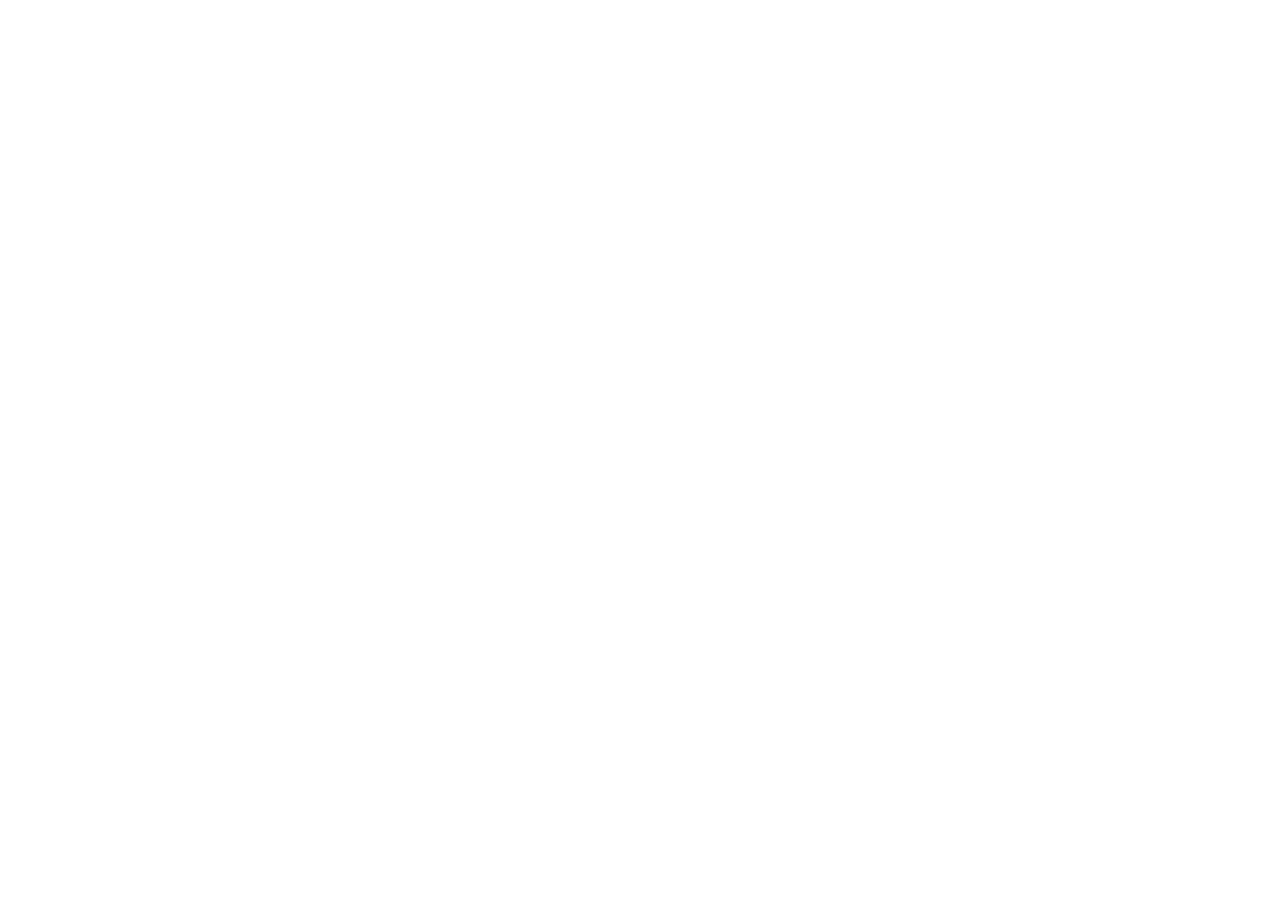
==== especialidades.html @ bc52bafe "fist commit" ====
<!DOCTYPE html>
<html lang="en">
<head>
    <meta charset="UTF-8">
    <meta name="viewport" content="width=device-width, initial-scale=1.0">
    <link rel="stylesheet" href="css/style.css">
    <link rel="stylesheet" href="css/especialidades.css">
    <title>Especialidades</title>
</head>
<body>
    
</body>
</html>
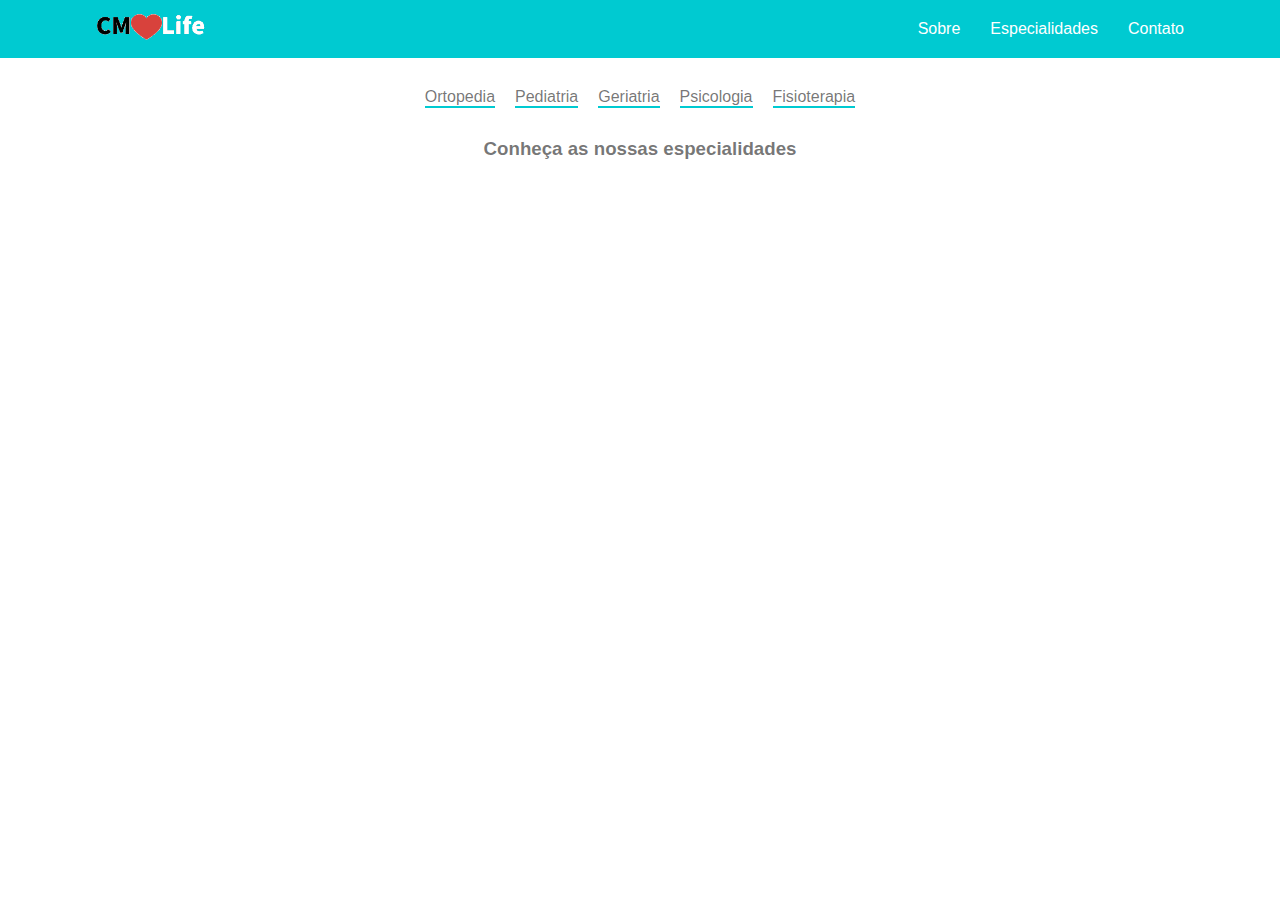
==== commit 8316046f: "feat:criação da pagina de especialização com o topo e o primeiro componente da pagina já estilizado" ====
--- a/especialidades.html
+++ b/especialidades.html
@@ -3,11 +3,53 @@
 <head>
     <meta charset="UTF-8">
     <meta name="viewport" content="width=device-width, initial-scale=1.0">
-    <link rel="stylesheet" href="css/style.css">
-    <link rel="stylesheet" href="css/especialidades.css">
-    <title>Especialidades</title>
+    <link rel="stylesheet" href="/css/style.css">
+    <link rel="stylesheet" href="/css/especialidades.css">
+    <title>CMLife - Especialidades</title>
 </head>
 <body>
     
+    <header>
+        <div class="topo">
+            <div class="conteudo-topo">
+                <div class="logo">
+                    <a href="index.html">
+                        <img src="assets/logo.png" alt="logo" title="logo">
+                    </a>
+                </div>
+                <nav class="links-topo">
+                    <a href="#sobre">Sobre</a>
+                    <a href="especialidades.html">Especialidades</a>
+                    <a href="#contatos">Contato</a>
+                </nav>
+            </div>
+        </div>
+    </header>
+
+    <main>
+        <div class="container intro-especialidades">
+            <nav>
+                <a href="#ortopedia">Ortopedia</a>
+                <a href="#pediatria">Pediatria</a>
+                <a href="#geriatria">Geriatria</a>
+                <a href="#psicologia">Psicologia</a>
+                <a href="#fisioterapia">Fisioterapia</a>
+            </nav>
+            <h3>Conheça as nossas especialidades</h3>
+        </div>
+    
+    </main>
+    
+
+    <!-- <footer>
+        <div class="container rodape">
+            <img src="assets/logo.png" alt="">
+            <p>Telefone e WhatsApp: (21) 99966-5555
+            </p>
+            <p>Endereço: Av. Ayrton Senna, 3000 - Barra da Tijuca, Rio de Janeiro
+            </p>
+            <p>©2020 Clínica Médica Life - Todos os direitos reservados</p>
+        </div>
+    </footer> -->
 </body>
 </html>--- a/css/style.css
+++ b/css/style.css
@@ -0,0 +1,287 @@
+/* GERAL */
+* {
+    box-sizing: border-box;
+}
+
+body {
+    margin: 0;
+    padding: 0;
+    background-color: #fff;
+    font-family: 'Source Sans Pro', sans-serif;
+}
+
+main{
+    color: #0000008c;
+    margin-bottom: 60px;
+}
+
+.texto-maiusculo {
+    text-transform: uppercase;
+}
+
+.container {
+    max-width: 1024px;
+    margin: 0 auto;
+    padding: 5px 15px;
+}
+
+.container-titulo {
+    max-width: 600px;
+    text-align: center; 
+    margin: 80px auto 0 auto;
+}
+
+h1, h2, h3{
+    padding: 0;
+    margin: 0;
+}
+
+/* TOPO */
+
+
+.topo {
+    background-color: #00cad1;
+    display: flex;
+    justify-content: center;
+    width: 100%;
+}
+
+.conteudo-topo {
+    display: flex;
+    justify-content: space-between;
+    width: 85%;
+}
+
+.logo {
+    width: 10%;
+    display: flex;
+    justify-content: center;
+    align-items: center;
+}
+
+.logo img {
+    width: 100%;
+    min-width: 100px
+}
+
+.links-topo {
+    display: flex;
+    align-items: center;
+    justify-content: space-evenly;
+    gap: 30px;
+}
+
+.links-topo a {
+    color: #fff;
+    text-decoration: none;
+}
+
+.links-topo a:hover {
+    color: #004b4c;
+}
+
+/* CONTEUDO */
+
+.banner {
+    position: relative;
+    background-image: url('/assets/recepcao.png');
+    background-repeat: no-repeat;
+    background-size: cover;
+    background-position:center; 
+    height: 500px;
+    width: 100%;
+}
+
+.banner-texto {
+    /* width: 100%;
+    height: 500px;
+    display: flex;
+    flex-direction: column;
+    justify-content: center; */
+    color: #fff;
+    height: 100%;
+    padding: 10px;
+    display: flex;
+    align-items: center;
+}
+
+.banner-texto h1 {
+    font-weight: 500;
+    font-size: 38px;
+    margin: 0;
+}
+
+/* SOBRE A CLINICA */
+
+.sobre_titulo {
+    display: flex;
+    flex-direction: column;
+    align-items: center;
+}
+
+.sobre_conteudo {
+    display: flex;
+    justify-content: center;
+}
+
+.sobre_conteudo h3 {
+    font-weight: 500;
+}
+
+/* ESPECIALISTAS */
+
+.especialidades_conteudo {
+    margin-bottom: 30px;
+    display: flex;
+    flex-direction: column;
+    align-items: center;
+    text-align: center;
+}
+
+.cards {
+    display: flex;
+    flex-wrap: wrap;
+    justify-content: space-between;
+}
+
+.card {
+    border-radius: 5px;
+    margin: 10px;
+    width: calc(100% / 3 - 40px);
+    box-shadow: 1px 1px 10px rgba(0, 0, 0, 0.5);
+}
+
+figure img {
+    width: 100%;
+    border-radius: 5px;
+}
+
+figcaption {
+    text-align: center;
+    padding: 10px;
+}
+
+.horarios {
+    margin-top: 30px;
+    display: flex;
+    justify-content: center;
+}
+
+.horarios a {
+    background-color: #00cad1;
+    color: #fff;
+    text-decoration: none;
+    padding: 10px 20px;
+    font-weight: 600;
+}
+
+/* CONTATOS */
+
+.contatos-titulo {
+    display: flex;
+    flex-direction: column;
+    align-items: center;
+}
+
+.contatos-titulo span {
+    font-weight: bold;
+}
+
+
+/* FOOTER */
+footer {
+    background-color: #0c6e71;
+    margin-top: 40px;
+}
+
+.rodape {
+    padding: 15px;
+    display: flex;
+    flex-direction: column;
+    align-items: center;
+    gap: 20px;
+    color: #fff;
+    text-align: center;
+}
+
+.rodape p {
+    margin: 0;
+}
+
+.rodape img {
+    height: 60px;
+    width: 85px;
+}
+
+/* RESPOSIVO COM MEDIA QUERIES */
+
+@media (width <= 425px) {
+    .conteudo-topo {
+        display: flex;
+        flex-direction: column;
+        align-items: center;
+        padding: 10px 10px;
+    }
+
+    .logo {
+        margin: 10px 0;
+    }
+
+    .links-topo {
+        justify-content: space-around;
+        border-top: 1px solid #02acb3;
+        padding-top: 12px;
+        width: 100%;
+    }
+
+    .banner {
+        height: 200px;
+    }
+
+    .banner h1 {
+        font-size: 26px;
+    }
+
+    .sobre_conteudo img {
+        display: none;
+    }
+
+    .sobre_conteudo h3{
+        align-items: center;
+        text-align: center;
+    }
+
+    .card {
+        width: 100%;
+    }
+}
+
+
+@media (width > 425px) and (max-width: 768px) {
+    .banner {
+        height: 300px;
+    }
+
+    .sobre_conteudo h3{
+        align-items: center;
+        text-align: center;
+    }
+
+    .sobre_conteudo img {
+        display: none;
+    }
+
+    .cards {
+        justify-content: center;
+    }
+
+    .card {
+        width: calc(100% / 2 - 40px);
+    }
+}
+
+@media (width > 768px) and (max-width: 1024px){
+    .banner {
+        height: 400px;
+    }
+}
--- a/css/especialidades.css
+++ b/css/especialidades.css
@@ -0,0 +1,21 @@
+.intro-especialidades {
+    display: flex;
+    flex-direction: column;
+    align-items: center;
+    padding-top: 30px;
+    gap: 30px;
+}
+
+.intro-especialidades nav {
+    display: flex;
+    flex-wrap: wrap;
+    gap: 20px;
+}
+
+.intro-especialidades a {
+    text-decoration: none;
+    font-weight: 500;
+    color: #0000008c;
+    border-bottom: 2px solid #00cad1;
+
+}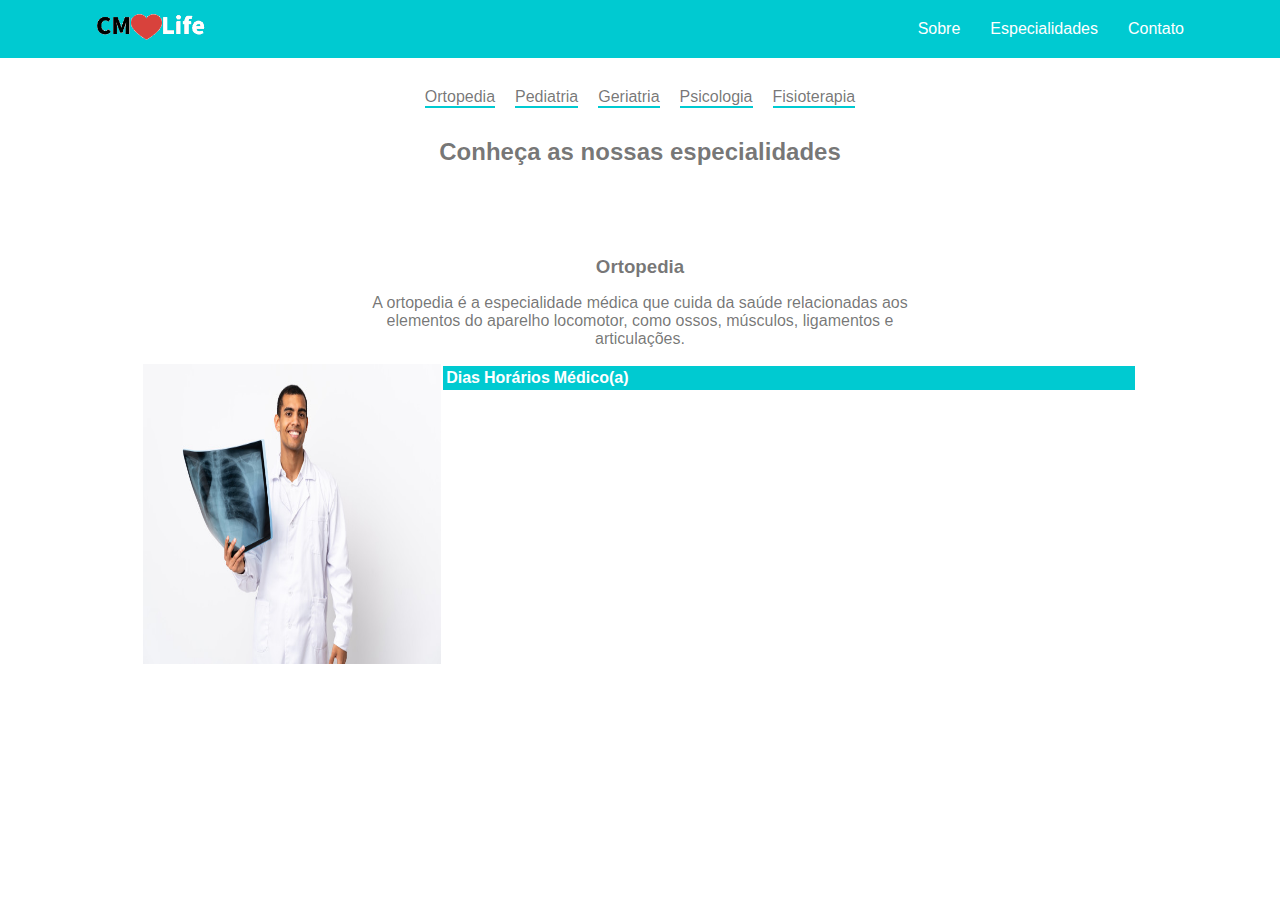
==== commit 78d4e0c1: "feat: criação da estrutura e inicio da estilização da section de ortopedia" ====
--- a/especialidades.html
+++ b/especialidades.html
@@ -35,9 +35,68 @@
                 <a href="#psicologia">Psicologia</a>
                 <a href="#fisioterapia">Fisioterapia</a>
             </nav>
-            <h3>Conheça as nossas especialidades</h3>
+            <h2>Conheça as nossas especialidades</h2>
         </div>
-    
+        <section id="ortopedia" class="container">
+            <div class="container-titulo">
+                <h3>Ortopedia</h3>
+                <p>A ortopedia é a especialidade médica que cuida da saúde relacionadas aos elementos do aparelho locomotor, como ossos, músculos, ligamentos e articulações.
+                </p>
+            </div>
+
+            <div class="escala">
+                <div class="img-ortopedia">
+                    <img src="/assets/ortopedia.png" alt="ortopedista">
+                </div>
+                <div class="tabela-escala">
+                    <table>
+                        <thead>
+                            <tr>
+                                <th>Dias</th>
+                                <th>Horários</th>
+                                <th>Médico(a)</th>
+                            </tr>
+                        </thead>
+                        <!-- <tbody>
+                            <tr>
+                                <td>Segunda e Quartas</td>
+                                <td>8:00 às 13:00</td>
+                                <td>Dra. Daniele Almeida</td>
+                            </tr>
+                            <tr>
+                                <td>Terça, Quinta e Sexta</td>
+                                <td>14:00 às 21:00</td>
+                                <td>Dr. Daniel Souza</td>
+                            </tr>
+                            <tr>
+                                <td>Sábado</td>
+                                <td>8:00 às 21:00</td>
+                                <td>Dr. Manoel Bento</td>
+                            </tr>
+                        </tbody> -->
+                    </table>
+                </div>
+            </div>
+        </section>
+
+        <section id="pediatria" class="container">
+
+        </section>
+
+        <section id="geriatria" class="container">
+
+        </section>
+
+        <section id="psicologia" class="container">
+
+        </section>
+        
+        <section id="fisioterapia" class="container">
+
+        </section>
+        
+        
+        
     </main>
     
 
--- a/css/especialidades.css
+++ b/css/especialidades.css
@@ -17,5 +17,37 @@
     font-weight: 500;
     color: #0000008c;
     border-bottom: 2px solid #00cad1;
+}
 
-}+.escala {
+    display: flex;
+    width: 100%;
+}
+
+.tabela-escala {
+    height: 300px;
+    width: 70%;
+}
+
+.img-ortopedia {
+    width: 30%;
+    height: 300px;
+}
+
+.img-ortopedia img {
+    width: 100%;
+    height: 100%;
+}
+
+.tabela-escala table {
+    width: 100%;
+
+}
+
+.tabela-escala thead {
+    background-color: #00cad1;
+    gap: 0;
+    color: #fff;
+    display: flex;
+
+}
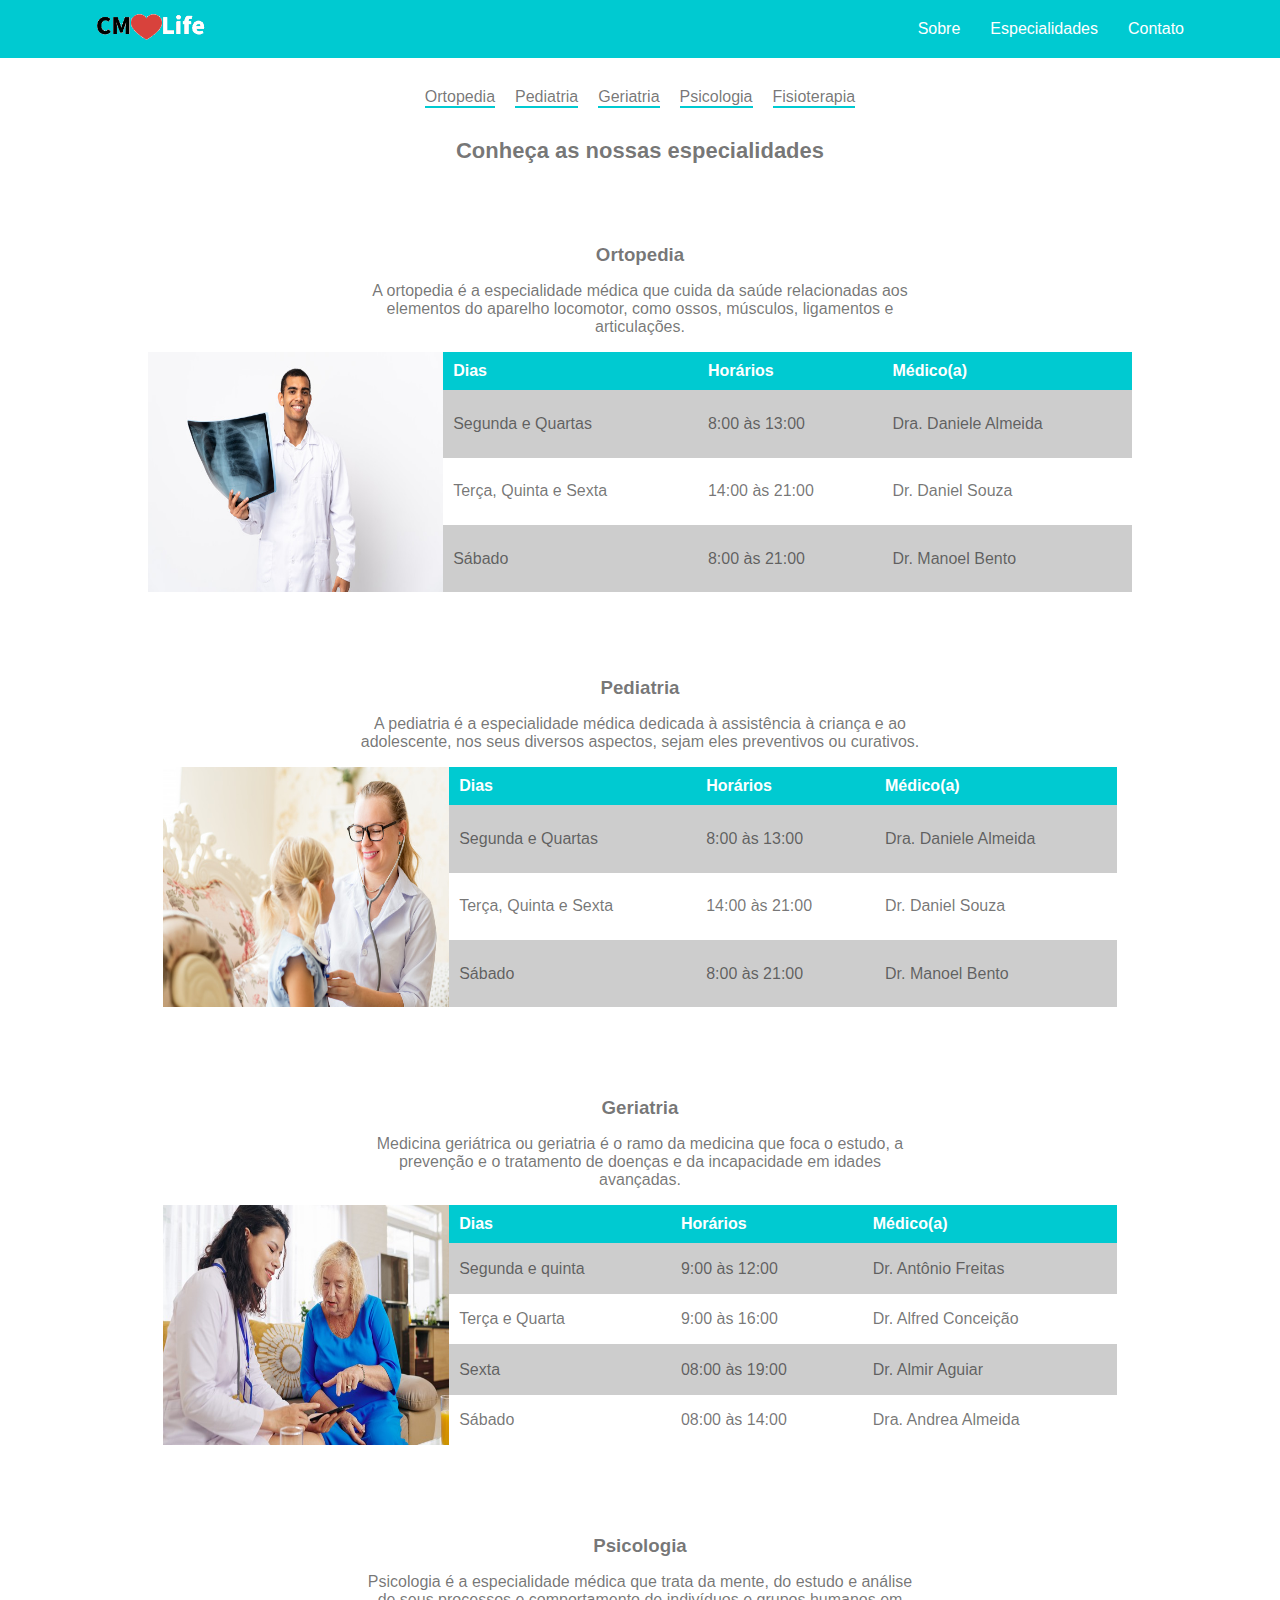
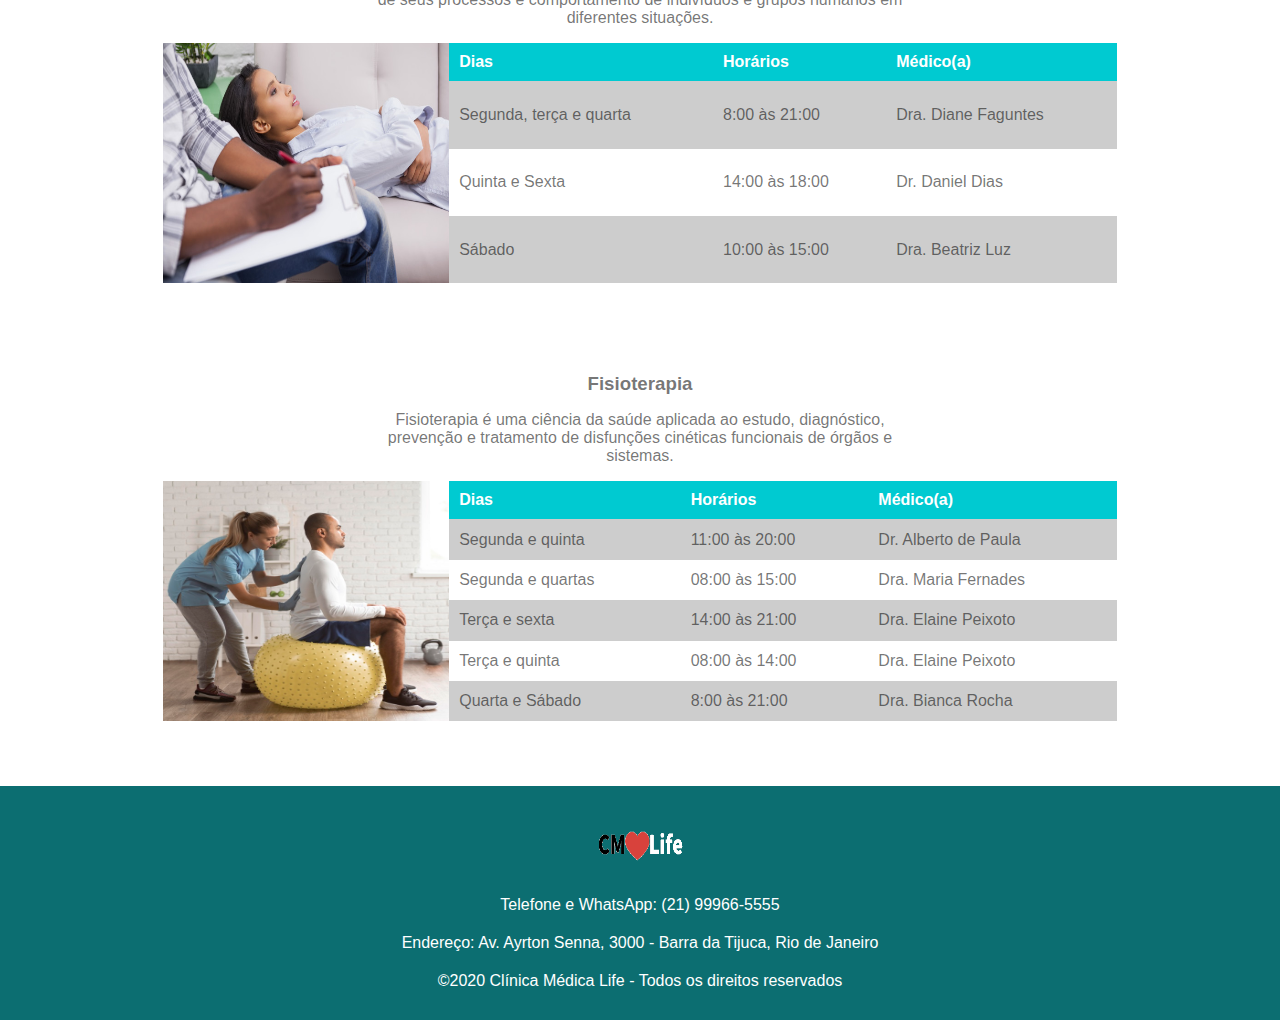
==== commit 9d5342fa: "feat:criação e  estilização responsiva da pagina de especialidades" ====
--- a/especialidades.html
+++ b/especialidades.html
@@ -5,6 +5,8 @@
     <meta name="viewport" content="width=device-width, initial-scale=1.0">
     <link rel="stylesheet" href="/css/style.css">
     <link rel="stylesheet" href="/css/especialidades.css">
+    <link href="https://fonts.googleapis.com/css2?family=Source+Sans+Pro:ital,wght@0,200;0,300;0,400;0,600;0,700;0,900;1,200;1,300;1,400;1,600;1,700;1,900&display=swap
+    ">
     <title>CMLife - Especialidades</title>
 </head>
 <body>
@@ -35,21 +37,19 @@
                 <a href="#psicologia">Psicologia</a>
                 <a href="#fisioterapia">Fisioterapia</a>
             </nav>
-            <h2>Conheça as nossas especialidades</h2>
+            <h1>Conheça as nossas especialidades</h1>
         </div>
-        <section id="ortopedia" class="container">
-            <div class="container-titulo">
+        <section id="ortopedia">
+            <div class="container-titulo container">
                 <h3>Ortopedia</h3>
                 <p>A ortopedia é a especialidade médica que cuida da saúde relacionadas aos elementos do aparelho locomotor, como ossos, músculos, ligamentos e articulações.
                 </p>
             </div>
 
-            <div class="escala">
-                <div class="img-ortopedia">
+            <div class="escala container">
                     <img src="/assets/ortopedia.png" alt="ortopedista">
-                </div>
-                <div class="tabela-escala">
-                    <table>
+                    
+                    <table class="tabela">
                         <thead>
                             <tr>
                                 <th>Dias</th>
@@ -57,7 +57,7 @@
                                 <th>Médico(a)</th>
                             </tr>
                         </thead>
-                        <!-- <tbody>
+                        <tbody>
                             <tr>
                                 <td>Segunda e Quartas</td>
                                 <td>8:00 às 13:00</td>
@@ -73,34 +73,174 @@
                                 <td>8:00 às 21:00</td>
                                 <td>Dr. Manoel Bento</td>
                             </tr>
-                        </tbody> -->
+                        </tbody>
                     </table>
-                </div>
-            </div>
         </section>
 
         <section id="pediatria" class="container">
-
-        </section>
-
+            <div class="container-titulo">
+                <h3>Pediatria</h3>
+                <p>A pediatria é a especialidade médica dedicada à assistência à criança e ao adolescente, nos seus diversos aspectos, sejam eles preventivos ou curativos.
+                </p>
+            </div>
+
+            <div class="escala">
+                    <img src="/assets/pediatra.png" alt="ortopedista">
+                    
+                    <table>
+                        <thead>
+                            <tr>
+                                <th>Dias</th>
+                                <th>Horários</th>
+                                <th>Médico(a)</th>
+                            </tr>
+                        </thead>
+                        <tbody>
+                            <tr>
+                                <td>Segunda e Quartas</td>
+                                <td>8:00 às 13:00</td>
+                                <td>Dra. Daniele Almeida</td>
+                            </tr>
+                            <tr>
+                                <td>Terça, Quinta e Sexta</td>
+                                <td>14:00 às 21:00</td>
+                                <td>Dr. Daniel Souza</td>
+                            </tr>
+                            <tr>
+                                <td>Sábado</td>
+                                <td>8:00 às 21:00</td>
+                                <td>Dr. Manoel Bento</td>
+                            </tr>
+                        </tbody>
+                    </table>
+        </section>
+
+        
         <section id="geriatria" class="container">
-
-        </section>
-
+            <div class="container-titulo">
+                <h3>Geriatria</h3>
+                <p>Medicina geriátrica ou geriatria é o ramo da medicina que foca o estudo, a prevenção e o tratamento de doenças e da incapacidade em idades avançadas.</p>
+            </div>
+            <div class="escala">
+                <img src="/assets/geriatra.png" alt="geriatra">
+                <table>
+                    <thead>
+                        <tr>
+                            <th>Dias</th>
+                            <th>Horários</th>
+                            <th>Médico(a)</th>
+                        </tr>
+                    </thead>
+                    <tbody>
+                        <tr>
+                            <td>Segunda e quinta</td>
+                            <td>9:00 às 12:00</td>
+                            <td>Dr. Antônio Freitas</td>
+                        </tr>
+                        <tr>
+                            <td>Terça e Quarta</td>
+                            <td>9:00 às 16:00</td>
+                            <td>Dr. Alfred Conceição</td>
+                        </tr>
+                        <tr>
+                            <td>Sexta</td>
+                            <td>08:00 às 19:00</td>
+                            <td>Dr. Almir Aguiar</td>
+                        </tr>
+                        <tr>
+                            <td>Sábado</td>
+                            <td>08:00 às 14:00</td>
+                            <td>Dra. Andrea Almeida</td>
+                        </tr>
+                    </tbody>
+                </table>
+            </div>
+        </section>
+        
         <section id="psicologia" class="container">
-
+            <div class="container-titulo">
+                <h3>Psicologia</h3>
+                <p>Psicologia é a especialidade médica que trata da mente, do estudo e análise de seus processos e comportamento de indivíduos e grupos humanos em diferentes situações.</p>
+            </div>
+            <div class="escala">
+                <img src="/assets/psicologo.png" alt="psicólogo">
+                <table>
+                    <thead>
+                        <tr>
+                            <th>Dias</th>
+                            <th>Horários</th>
+                            <th>Médico(a)</th>
+                        </tr>
+                    </thead>
+                    <tbody>
+                        <tr>
+                            <td>Segunda, terça e quarta</td>
+                            <td>8:00 às 21:00</td>
+                            <td>Dra. Diane Faguntes</td>
+                        </tr>
+                        <tr>
+                            <td>Quinta e Sexta</td>
+                            <td>14:00 às 18:00</td>
+                            <td>Dr. Daniel Dias</td>
+                        </tr>
+                        <tr>
+                            <td>Sábado</td>
+                            <td>10:00 às 15:00</td>
+                            <td>Dra. Beatriz Luz</td>
+                        </tr>
+                    </tbody>
+                </table>
+            </div>
         </section>
         
         <section id="fisioterapia" class="container">
-
-        </section>
-        
-        
-        
+            <div class="container-titulo">
+                <h3>Fisioterapia</h3>
+                <p>Fisioterapia é uma ciência da saúde aplicada ao estudo, diagnóstico, prevenção e tratamento de disfunções cinéticas funcionais de órgãos e sistemas.</p>
+            </div>
+            <div class="escala">
+                <img class="img-expection"  src="/assets/fisioterapia.png" alt="fisioterapeuta">
+                <table>
+                    <thead>
+                        <tr>
+                            <th>Dias</th>
+                            <th>Horários</th>
+                            <th>Médico(a)</th>
+                        </tr>
+                    </thead>
+                    <tbody>
+                        <tr>
+                            <td>Segunda e quinta</td>
+                            <td>11:00 às 20:00</td>
+                            <td>Dr. Alberto de Paula</td>
+                        </tr>
+                        <tr>
+                            <td>Segunda e quartas</td>
+                            <td>08:00 às 15:00</td>
+                            <td>Dra. Maria Fernades</td>
+                        </tr>
+                        <tr>
+                            <td>Terça e sexta</td>
+                            <td>14:00 às 21:00</td>
+                            <td>Dra. Elaine Peixoto</td>
+                        </tr>
+                        <tr>
+                            <td>Terça e quinta</td>
+                            <td>08:00 às 14:00</td>
+                            <td>Dra. Elaine Peixoto</td>
+                        </tr>
+                        <tr>
+                            <td>Quarta e Sábado</td>
+                            <td>8:00 às 21:00</td>
+                            <td>Dra. Bianca Rocha</td>
+                        </tr>
+                    </tbody>
+                </table>
+            </div>
+        </section>
     </main>
     
-
-    <!-- <footer>
+    <footer>
         <div class="container rodape">
             <img src="assets/logo.png" alt="">
             <p>Telefone e WhatsApp: (21) 99966-5555
@@ -109,6 +249,6 @@
             </p>
             <p>©2020 Clínica Médica Life - Todos os direitos reservados</p>
         </div>
-    </footer> -->
+    </footer>
 </body>
 </html>--- a/css/style.css
+++ b/css/style.css
@@ -29,11 +29,13 @@
     max-width: 600px;
     text-align: center; 
     margin: 80px auto 0 auto;
+    padding: 0 20px;
 }
 
 h1, h2, h3{
     padding: 0;
     margin: 0;
+    text-align: center;
 }
 
 /* TOPO */
@@ -44,6 +46,8 @@
     display: flex;
     justify-content: center;
     width: 100%;
+    padding: 0;
+    margin: 0;
 }
 
 .conteudo-topo {
@@ -191,7 +195,8 @@
 /* FOOTER */
 footer {
     background-color: #0c6e71;
-    margin-top: 40px;
+    padding: 15px 0;
+
 }
 
 .rodape {
--- a/css/especialidades.css
+++ b/css/especialidades.css
@@ -2,13 +2,18 @@
     display: flex;
     flex-direction: column;
     align-items: center;
-    padding-top: 30px;
+    padding: 30px 20px 0;
     gap: 30px;
+}
+
+.intro-especialidades h1 {
+    font-size: 22px;
 }
 
 .intro-especialidades nav {
     display: flex;
     flex-wrap: wrap;
+    justify-content: center;
     gap: 20px;
 }
 
@@ -19,35 +24,70 @@
     border-bottom: 2px solid #00cad1;
 }
 
+.intro-especialidades a:hover {
+    color: #478b9f;
+}
+
 .escala {
     display: flex;
-    width: 100%;
+    height: 240px;
+    padding: 0 20px;
 }
 
-.tabela-escala {
-    height: 300px;
+.escala > table {
     width: 70%;
+    height: 100%;
+    text-align: left;
+    border-spacing: 0;
 }
 
-.img-ortopedia {
-    width: 30%;
-    height: 300px;
+.escala > table > thead {
+    background-color: #00cad1;
+    color: #fff;
 }
 
-.img-ortopedia img {
-    width: 100%;
+.escala >table > tr {
+    background-color: #f1f1f1;
+    color: #585757;
+    font-weight: 500;
+}
+
+.escala tbody tr:nth-of-type(2n+1) {
+    background-color: #cdcdcd;
+    border: 1px solid #f1f1f1;
+}
+
+.escala table th, .escala table td {
+    padding: 10px;
+}
+
+.escala > img {
+    width: 30%;
     height: 100%;
 }
 
-.tabela-escala table {
-    width: 100%;
-
+.img-exception {
+    height: 480px;
 }
 
-.tabela-escala thead {
-    background-color: #00cad1;
-    gap: 0;
-    color: #fff;
-    display: flex;
+@media (max-width: 425px) {
+    .escala {
+        padding: 0;
+    }
+    
+}
 
-}
+@media (max-width: 768px) {
+    .escala img{
+        display: none;
+    }
+
+    .escala table {
+        width: 100%;
+    }
+
+    .escala {
+        height: auto;
+        justify-content: center;
+    }
+}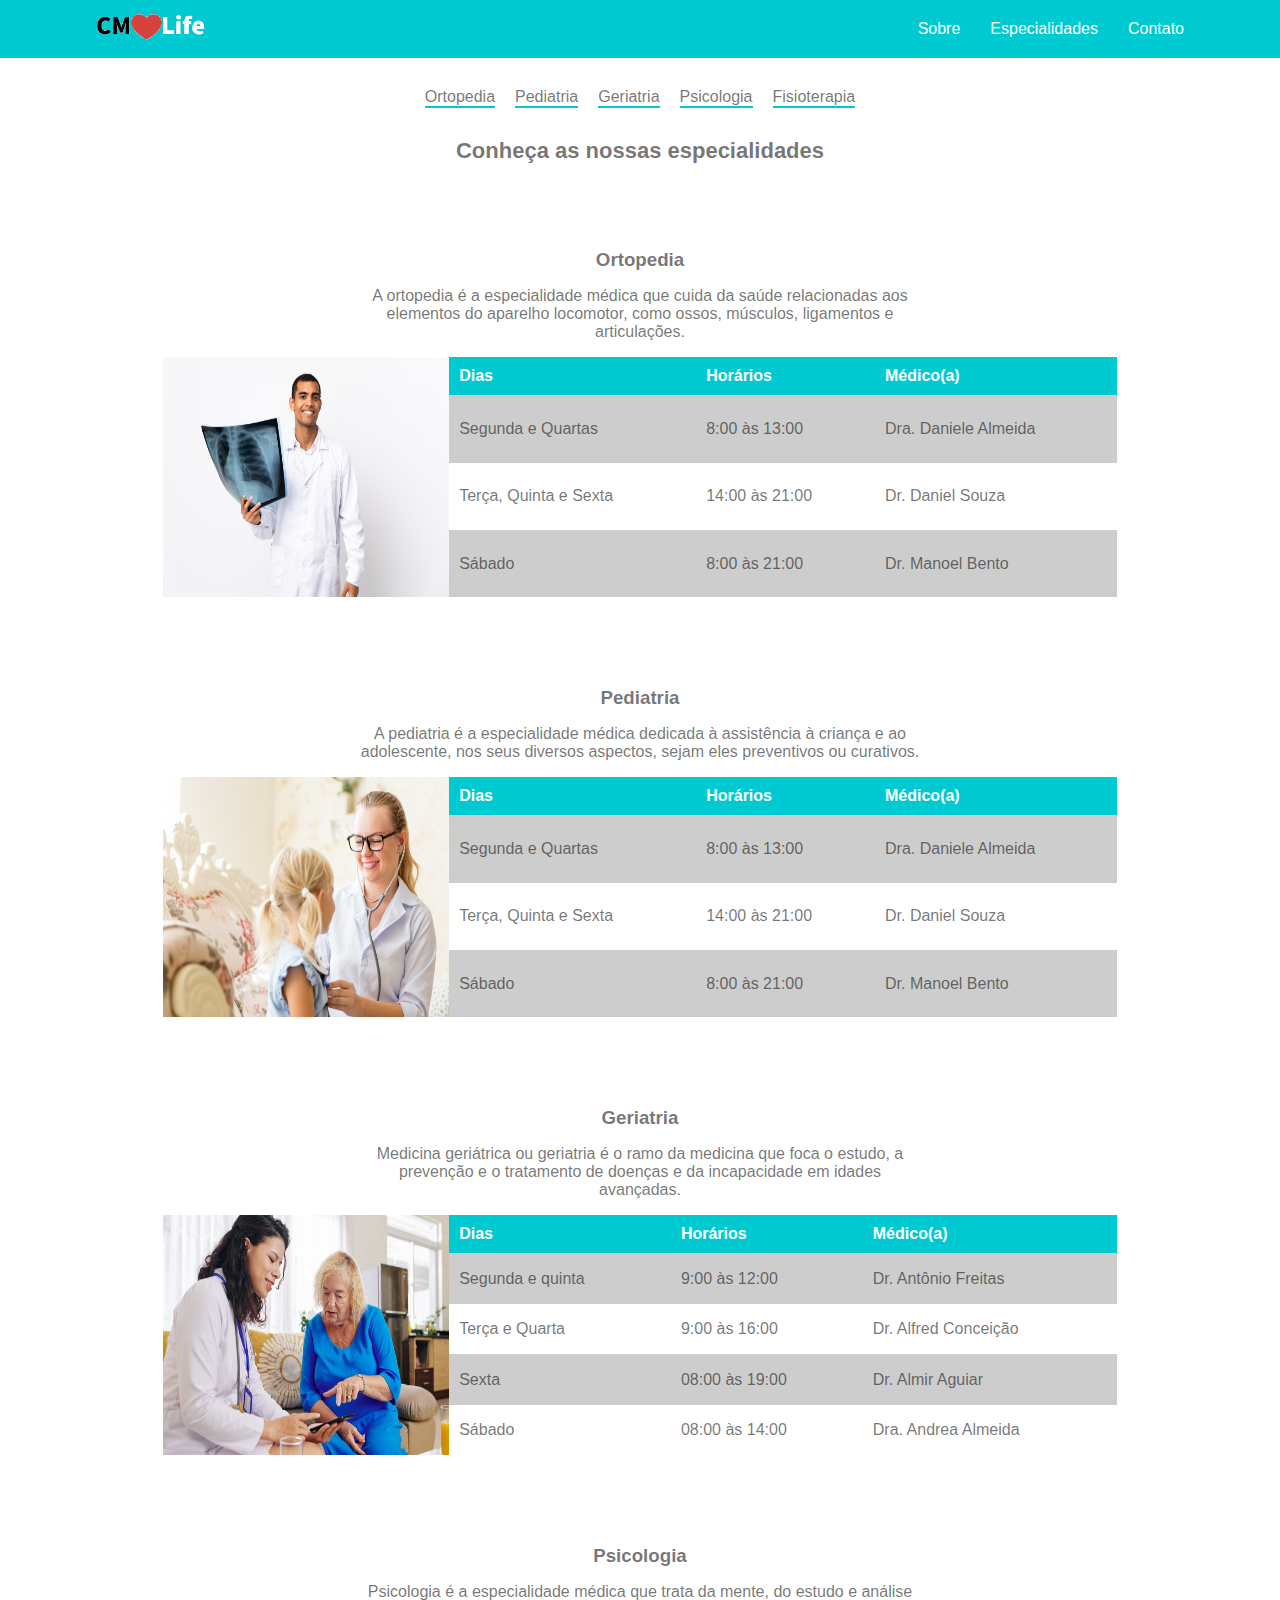
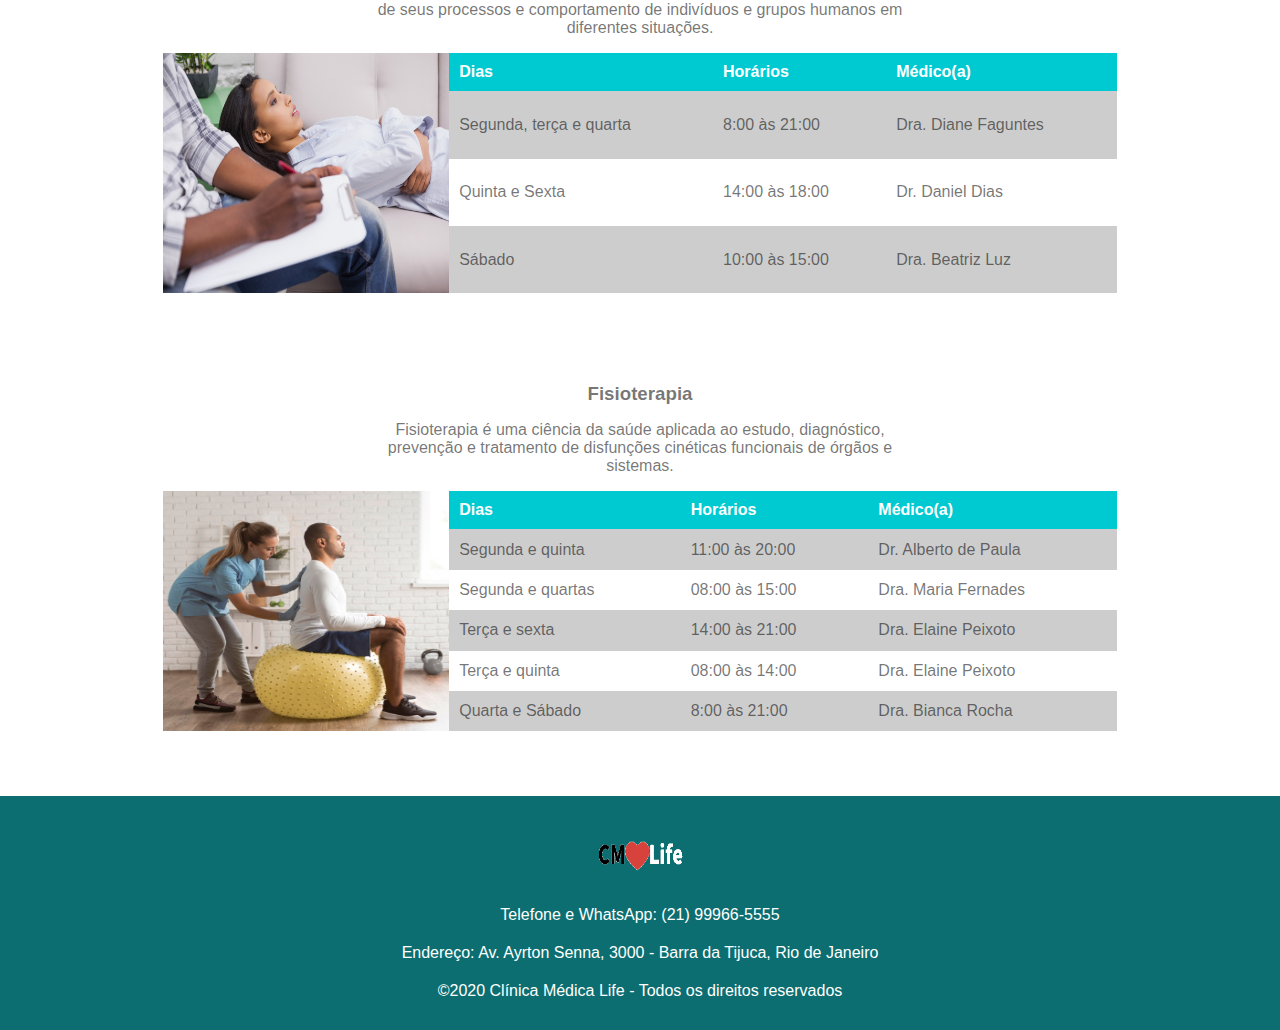
==== commit 844e2e93: "feat: responsiveness correction and  Project completed" ====
--- a/especialidades.html
+++ b/especialidades.html
@@ -39,14 +39,14 @@
             </nav>
             <h1>Conheça as nossas especialidades</h1>
         </div>
-        <section id="ortopedia">
-            <div class="container-titulo container">
+        <section class="container" id="ortopedia">
+            <div class="container-titulo">
                 <h3>Ortopedia</h3>
                 <p>A ortopedia é a especialidade médica que cuida da saúde relacionadas aos elementos do aparelho locomotor, como ossos, músculos, ligamentos e articulações.
                 </p>
             </div>
 
-            <div class="escala container">
+            <div class="escala">
                     <img src="/assets/ortopedia.png" alt="ortopedista">
                     
                     <table class="tabela">
--- a/css/style.css
+++ b/css/style.css
@@ -35,7 +35,7 @@
 h1, h2, h3{
     padding: 0;
     margin: 0;
-    text-align: center;
+    text-align: centerS;
 }
 
 /* TOPO */
@@ -97,11 +97,6 @@
 }
 
 .banner-texto {
-    /* width: 100%;
-    height: 500px;
-    display: flex;
-    flex-direction: column;
-    justify-content: center; */
     color: #fff;
     height: 100%;
     padding: 10px;
--- a/css/especialidades.css
+++ b/css/especialidades.css
@@ -74,7 +74,14 @@
     .escala {
         padding: 0;
     }
+
+    .container {
+        padding: 0;
+    }
     
+    .intro-especialidades {
+        padding: 35px 15px;
+    }
 }
 
 @media (max-width: 768px) {
